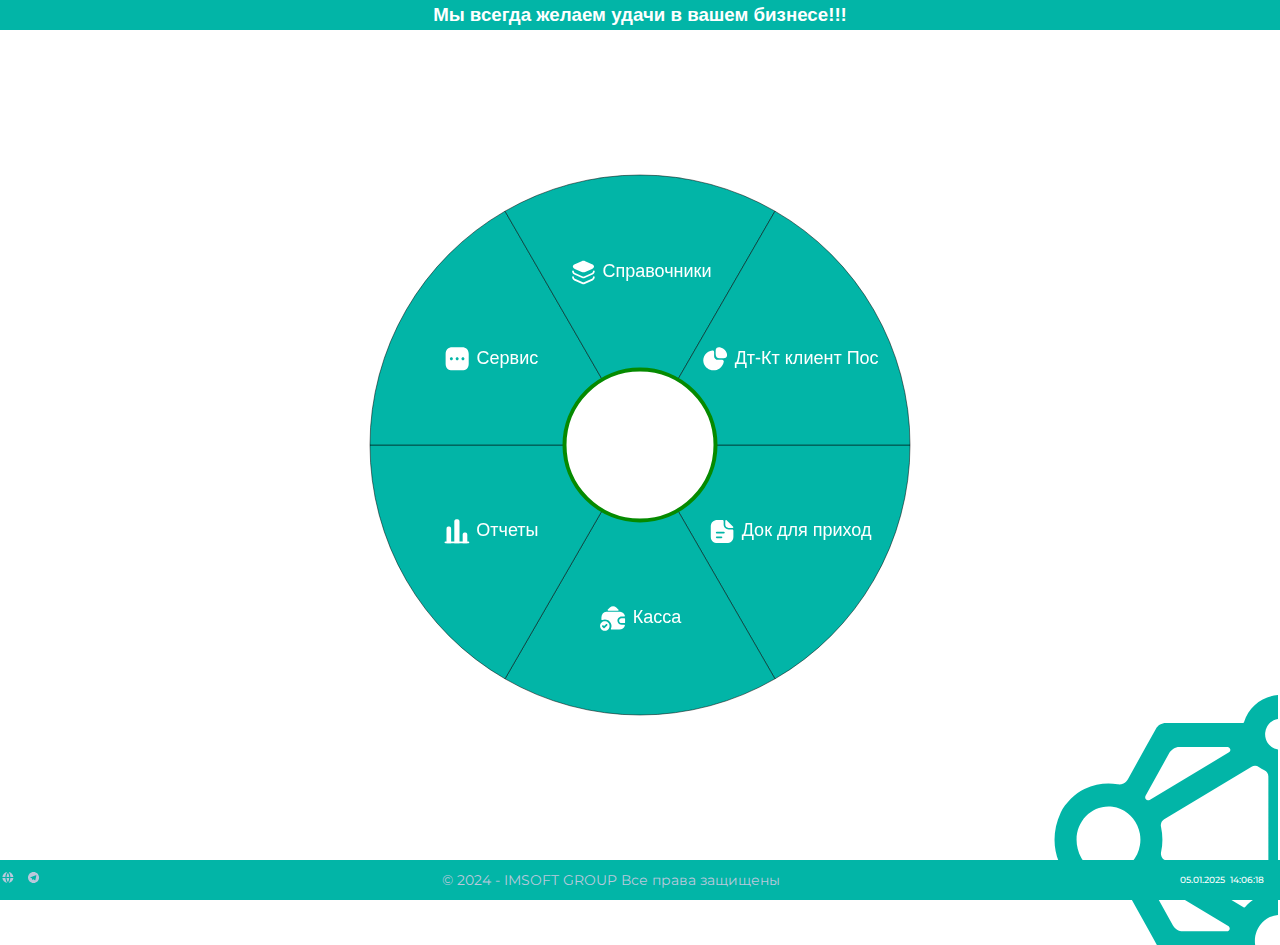
==== index.html @ 6e8627da "add imsoft-app" ====
<!DOCTYPE html>
<html lang="en">
  <head>
    <meta charset="UTF-8" />
    <meta name="viewport" content="width=device-width, initial-scale=1.0" />
    <title>IMSOFT</title>
    <link rel="icon" href="./icons/logo.svg" />
    <link rel="stylesheet" href="./style.css" />
  </head>
  <body class="body">
    <!-- header -->
    <header class="header">
      <div class="container">
        <h3>Мы всегда желаем удачи в вашем бизнесе!!!</h3>
      </div>
    </header>

    <!-- main -->
    <main class="navigation-main-container container">
      <canvas id="circleMenu"></canvas>
    </main>
    <!-- footer -->
    <footer class="footer">
      <div class="footer-container container">
        <div class="icons">
          <a href="#">
            <img src="./icons/globe.svg" alt="globe icon" />
          </a>
          <a href="#">
            <img src="./icons/telegram.svg" alt="telegram icon" />
          </a>
        </div>

        <h4 class="footer-title">© 2024 - IMSOFT GROUP Все права защищены</h4>

        <div class="footer-date">
          <p>05.01.2025</p>
          <p>14:06:18</p>
        </div>
      </div>
    </footer>
    <script src="script.js"></script>
  </body>
</html>
---- style.css ----
@import url("https://fonts.googleapis.com/css2?family=Gupter:wght@100;200;300;400;500;600;700&display=swap");
@import url(https://fonts.googleapis.com/css2?family=Montserrat:wght@100;200;300;400;500;600;800;900&display=swap);
@import url("https://fonts.googleapis.com/css2?family=Inter:wght@100;200;300;400;500;600;800;900&display=swap");
:root {
  --primary-color: rgba(2, 181, 167, 1);
  --color-light: #ffffff;
  --color-light-50: #eaedf2;
  --color-text: rgba(186, 200, 220, 1);
}

/* global styles */
* {
  margin: 0;
  padding: 0;
  box-sizing: border-box;
}

html,
body {
  height: 100%;
  display: flex;
  flex-direction: column;
}

body {
  font-family: Arial, sans-serif;
  line-height: 1.6;
  background-color: var(--color-light-50);
  min-height: 100vh;
}

.body {
  position: relative;
  background-color: var(--color-light);
  overflow-x: hidden;
}
.body::before {
  content: "";
  position: absolute;
  bottom: -5%;
  right: -5%;
  z-index: -1;
  width: 290px;
  height: 250px;
  background-image: url("./icons/big-logo.svg");
  background-repeat: no-repeat;
}
.container {
  max-width: 1300px;
  width: 100%;
  padding: 0;
  margin: 0 auto;
}
a {
  text-decoration: none;
}

/* header style */
.header {
  background-color: var(--primary-color);
}
.header h3 {
  color: var(--color-light);
  text-align: center;
}
main {
  flex: 1;
}
.main-container {
  padding: 25px 0;
}
/* navigation circle */

.navigation-main-container {
  display: flex;
  align-items: center;
  justify-content: center;
}
canvas {
  display: block;
  margin: 0 auto;
}

/* footer */
.footer {
  background-color: var(--primary-color);
  color: white;
  text-align: center;
  font-family: "Montserrat", sans-serif;
  padding: 7px 0;
}

.footer-container {
  display: flex;
  align-items: center;
  justify-content: space-between;
}

.icons {
  display: flex;
  align-items: center;
  justify-content: center;
}
.icons a img {
  width: 15px;
  height: 15px;
}
.icons a:nth-child(1) {
  margin-right: 11px;
}

.footer-title {
  font-size: 14px;
  font-weight: 400;
  color: var(--color-text);
}

.footer-date {
  width: 100px;
  display: flex;
  align-items: center;
  column-gap: 5px;
}
.footer-date {
  font-size: 9px;
  font-weight: 500;
  color: var(--color-light);
}

/* main card */

.main-card {
  width: 100%;
  height: 100%;
  background-color: var(--color-light);
  border-radius: 25px;
  padding: 30px 0;

  display: flex;
  align-items: center;
  flex-direction: column;
}

.logo {
  width: 226px;
  height: 50px;
  margin-bottom: 26px;
}

/* main content */
.main-content-columns-1 {
  display: grid;
  grid-template-columns: 280px;
  row-gap: 20px;
  align-items: center;
  justify-content: center;
}
.main-content-columns-2 {
  display: grid;
  grid-template-columns: repeat(2, 280px);
  align-items: center;
  justify-content: center;
  column-gap: 30px;
  row-gap: 20px;
  margin-bottom: 40px;
}
.main-content-columns-3 {
  display: grid;
  grid-template-columns: repeat(3, 280px);
  align-items: center;
  justify-content: center;
  column-gap: 30px;
  row-gap: 20px;
}

/* main content card */
.main-content-card {
  width: 280px;
  padding: 9px 0px 9px 31px;
  background-color: var(--primary-color);
  border-radius: 15px;

  display: flex;
  align-items: center;
  column-gap: 29px;
}
.main-content-columns-3 .main-content-card:last-child {
  grid-column: 2 / 3;
  justify-self: center;
  align-self: center;
}

.main-content-card img {
  width: 39px;
  height: 39px;
  object-fit: contain;
}
.main-content-card h4 {
  color: var(--color-light);
  font-size: 22px;
  font-weight: 500;
  font-family: "Inter", sans-serif;
}

.main-content-button {
  width: 500px;
  background-color: var(--primary-color);
  border-radius: 15px;
  text-align: center;
  display: flex;
  align-items: center;
  justify-content: center;
  column-gap: 20px;
  margin: 0 auto;
  color: var(--color-light);
  font-size: 22px;
}
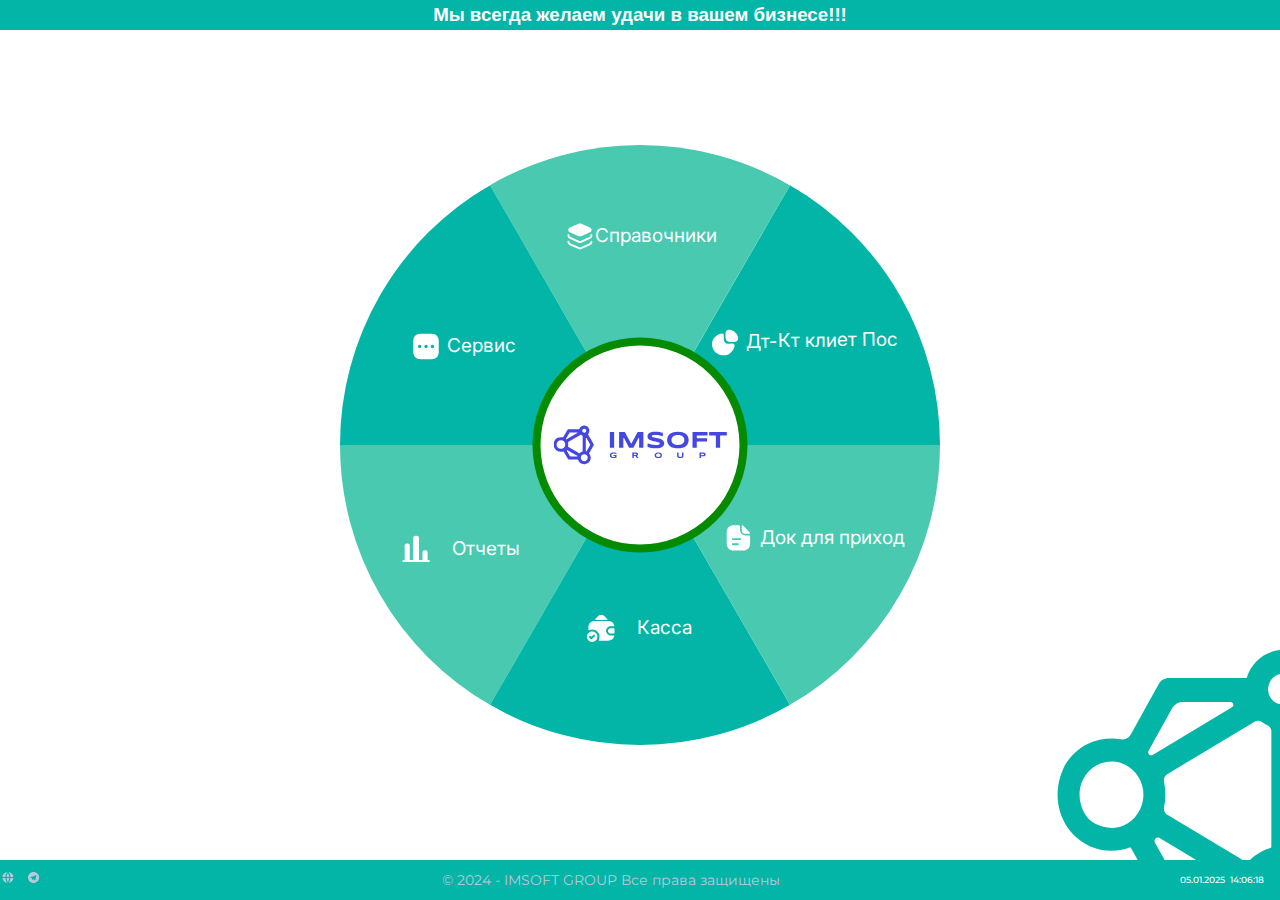
==== commit cd4e76b8: "fixed navigation circle" ====
--- a/index.html
+++ b/index.html
@@ -5,7 +5,9 @@
     <meta name="viewport" content="width=device-width, initial-scale=1.0" />
     <title>IMSOFT</title>
     <link rel="icon" href="./icons/logo.svg" />
+
     <link rel="stylesheet" href="./style.css" />
+    <style></style>
   </head>
   <body class="body">
     <!-- header -->
@@ -17,7 +19,72 @@
 
     <!-- main -->
     <main class="navigation-main-container container">
-      <canvas id="circleMenu"></canvas>
+      <ul class="menu">
+        <li class="one">
+          <a href="#">
+            <span class="icon">
+              <img src="./icons/navigation/клиет.svg" alt="icons" />
+              <p>Дт-Кт клиет Пос</p>
+            </span>
+          </a>
+        </li>
+        <li class="two">
+          <a href="#">
+            <span class="icon">
+              <img src="./icons/navigation/cправочники.svg" alt="icons" />
+              <p>Справочники</p>
+            </span>
+          </a>
+        </li>
+        <li class="three">
+          <a href="#">
+            <span class="icon">
+              <img src="./icons/navigation/cервис.svg" alt="icons" />
+              <p>Сервис</p>
+            </span>
+          </a>
+        </li>
+        <li class="four">
+          <a href="#">
+            <span class="icon">
+              <img src="./icons/navigation/oтчеты.svg" alt="icon" />
+              <p>Отчеты</p>
+            </span>
+          </a>
+        </li>
+        <li class="five">
+          <a href="#">
+            <span class="icon">
+              <img src="./icons/navigation/касса.svg" alt="icon" />
+              <p>Касса</p>
+            </span>
+          </a>
+        </li>
+        <li class="six">
+          <a href="#">
+            <span class="icon">
+              <img src="./icons/navigation/приход.svg" alt="icon" />
+              <p>Док для приход</p>
+            </span>
+          </a>
+        </li>
+        <div class="close">
+          <img src="./icons/logo.svg" alt="logo" />
+        </div>
+      </ul>
+      <svg height="0" width="0">
+        <defs>
+          <clipPath clipPathUnits="objectBoundingBox" id="sector">
+            <path
+              fill="none"
+              stroke="#111"
+              stroke-width="1"
+              class="sector"
+              d="M0.5,0.5 l0.5,0 A0.5,0.5 0 0,0 0.75,.066987298 z"
+            ></path>
+          </clipPath>
+        </defs>
+      </svg>
     </main>
     <!-- footer -->
     <footer class="footer">
--- a/style.css
+++ b/style.css
@@ -3,6 +3,7 @@
 @import url("https://fonts.googleapis.com/css2?family=Inter:wght@100;200;300;400;500;600;800;900&display=swap");
 :root {
   --primary-color: rgba(2, 181, 167, 1);
+  --primary-color-20: #48c9b0;
   --color-light: #ffffff;
   --color-light-50: #eaedf2;
   --color-text: rgba(186, 200, 220, 1);
@@ -37,9 +38,9 @@
 .body::before {
   content: "";
   position: absolute;
-  bottom: -5%;
-  right: -5%;
-  z-index: -1;
+  bottom: 0;
+  right: -5.2%;
+  z-index: -2;
   width: 290px;
   height: 250px;
   background-image: url("./icons/big-logo.svg");
@@ -76,9 +77,161 @@
   align-items: center;
   justify-content: center;
 }
-canvas {
+.menu {
+  padding: 0;
+  list-style: none;
+  position: relative;
+  margin: 30px auto;
+  width: 600px;
+  height: 600px;
+  padding-top: 70%;
+}
+
+@media all and (min-width: 700px) {
+  .menu {
+    padding: 0;
+  }
+}
+
+.menu li {
+  position: absolute;
+  top: 0;
+  left: 0;
+  width: 100%;
+  height: 100%;
+  clip-path: url(#sector);
+  transition: 0.2s;
+}
+
+.menu li a {
   display: block;
-  margin: 0 auto;
+  width: 100%;
+  height: 100%;
+}
+
+.menu li:hover {
+  opacity: 0.8;
+}
+
+.one {
+  background-color: var(--primary-color);
+  transform: rotate(0deg);
+}
+
+.one .icon {
+  transform: rotate(-1deg);
+  display: flex;
+  align-items: center;
+  justify-content: center;
+  column-gap: 5px;
+}
+.two {
+  background-color: var(--primary-color-20);
+  transform: rotate(-60deg);
+}
+.three {
+  background-color: var(--primary-color);
+  transform: rotate(-120deg);
+  position: relative;
+}
+.three .icon {
+  position: absolute;
+  left: 65%;
+  transform: rotate(120deg);
+  display: flex;
+  align-items: center;
+  justify-content: center;
+}
+.three .icon img {
+  margin-right: 5px;
+}
+.four {
+  position: relative;
+  background-color: var(--primary-color-20);
+  transform: rotate(-180deg);
+}
+
+.four .icon {
+  position: absolute;
+  right: 10%;
+  transform: rotate(180deg);
+}
+
+.four .icon img {
+  margin-right: 20px;
+}
+.five {
+  position: relative;
+  background-color: var(--primary-color);
+  transform: rotate(-240deg);
+}
+
+.five .icon {
+  position: absolute;
+  left: 60%;
+  bottom: 60%;
+  display: flex;
+  align-items: center;
+  justify-content: center;
+  column-gap: 20px;
+  transform: rotate(240deg);
+}
+
+.six {
+  background-color: var(--primary-color-20);
+  transform: rotate(-300deg);
+}
+
+.six .icon {
+  transform: rotate(-60deg);
+  display: flex;
+  align-items: center;
+  justify-content: center;
+  column-gap: 5px;
+}
+
+.icon {
+  position: absolute;
+  right: 7%;
+  top: 30%;
+  transform: rotate(60deg);
+  display: flex;
+  align-items: center;
+  color: var(--color-light);
+  color: #2e4040;
+  font-size: 25px;
+}
+
+.icon img {
+  width: 32px;
+  height: 32px;
+  object-fit: contain;
+}
+.icon p {
+  color: var(--color-light);
+  font-size: 19px;
+  font-weight: 400;
+  font-family: "Inter", sans-serif;
+}
+ul .close {
+  width: 215px;
+  height: 215px;
+  background: white;
+  border-radius: 50%;
+  position: absolute;
+  top: 50%;
+  left: 50%;
+  z-index: 100;
+  transform: translate(-50%, -50%);
+  border: 8px solid rgba(5, 138, 0, 1);
+  display: flex;
+  align-items: center;
+  justify-content: center;
+}
+
+ul .close img {
+  width: 174px;
+  height: 45px;
 }
 
 /* footer */
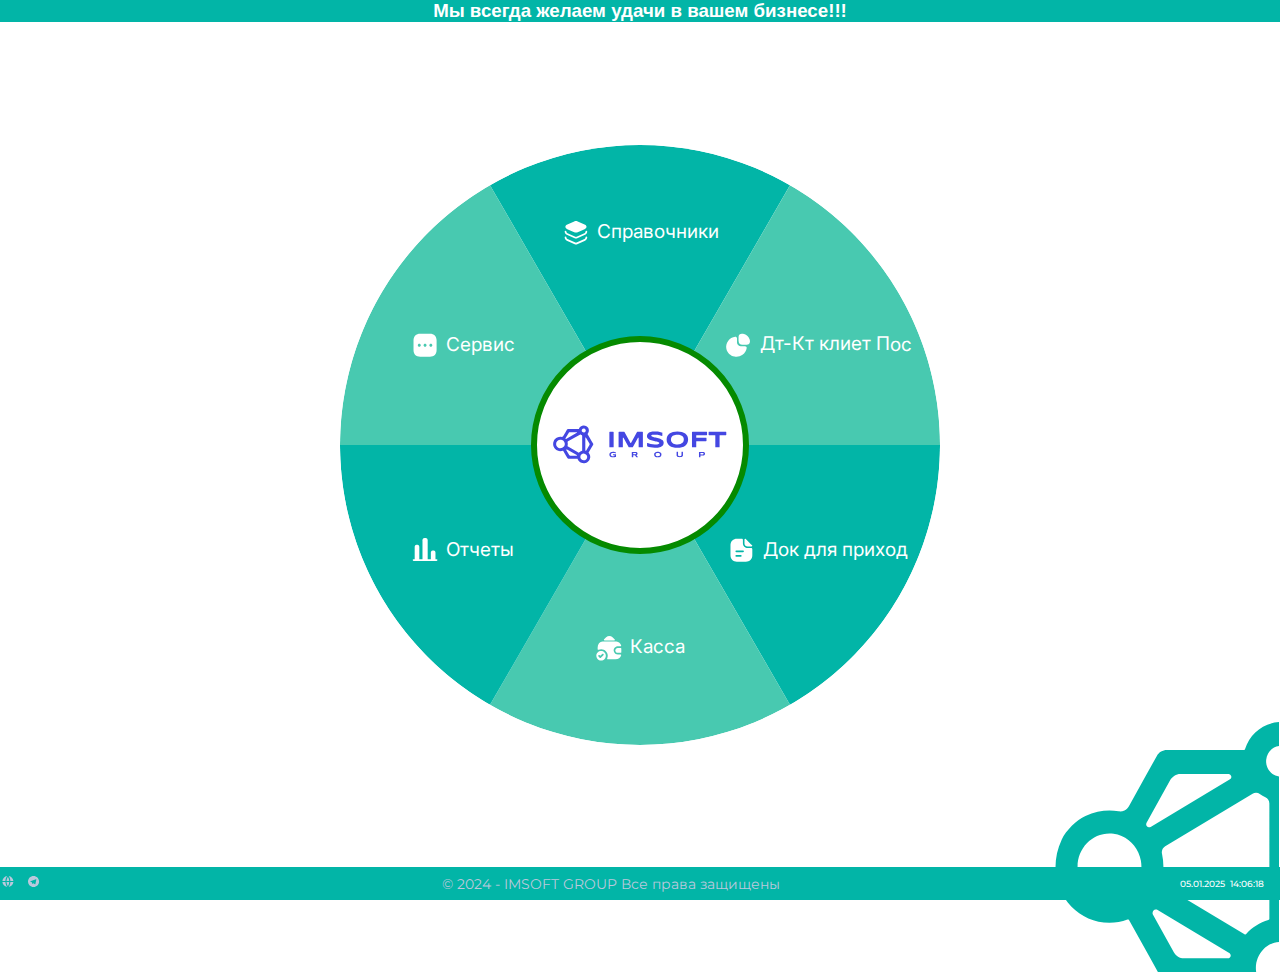
==== commit 03691b04: "fixed  circle menu new html and css code" ====
--- a/index.html
+++ b/index.html
@@ -5,9 +5,7 @@
     <meta name="viewport" content="width=device-width, initial-scale=1.0" />
     <title>IMSOFT</title>
     <link rel="icon" href="./icons/logo.svg" />
-
     <link rel="stylesheet" href="./style.css" />
-    <style></style>
   </head>
   <body class="body">
     <!-- header -->
@@ -19,72 +17,59 @@
 
     <!-- main -->
     <main class="navigation-main-container container">
-      <ul class="menu">
-        <li class="one">
-          <a href="#">
-            <span class="icon">
-              <img src="./icons/navigation/клиет.svg" alt="icons" />
-              <p>Дт-Кт клиет Пос</p>
-            </span>
+      <ul class="active">
+        <li>
+          <a href="./cправочники.html">
+            <div>
+              <img src="./icons/navigation/cправочники.svg" alt="Справочники" />
+              <p>Справочники</p>
+            </div>
           </a>
         </li>
-        <li class="two">
-          <a href="#">
-            <span class="icon">
-              <img src="./icons/navigation/cправочники.svg" alt="icons" />
-              <p>Справочники</p>
-            </span>
+        <li>
+          <a href="./клиент.html">
+            <div>
+              <img src="./icons/navigation/клиет.svg" alt="Дт-Кт клиет Пос" />
+              <p>Дт-Кт клиет Пос</p>
+            </div>
           </a>
         </li>
-        <li class="three">
-          <a href="#">
-            <span class="icon">
-              <img src="./icons/navigation/cервис.svg" alt="icons" />
-              <p>Сервис</p>
-            </span>
+        <li>
+          <a href="./док-приход.html">
+            <div>
+              <img src="./icons/navigation/приход.svg" alt="Док для приход" />
+              <p>Док для приход</p>
+            </div>
           </a>
         </li>
-        <li class="four">
-          <a href="#">
-            <span class="icon">
-              <img src="./icons/navigation/oтчеты.svg" alt="icon" />
-              <p>Отчеты</p>
-            </span>
+        <li>
+          <a href="./касса.html">
+            <div>
+              <img src="./icons/navigation/касса.svg" alt="Касса" />
+              <p>Касса</p>
+            </div>
           </a>
         </li>
-        <li class="five">
-          <a href="#">
-            <span class="icon">
-              <img src="./icons/navigation/касса.svg" alt="icon" />
-              <p>Касса</p>
-            </span>
+        <li>
+          <a href="./oтчеты.html">
+            <div>
+              <img src="./icons/navigation/oтчеты.svg" alt="" />
+              <p>Отчеты</p>
+            </div>
           </a>
         </li>
-        <li class="six">
-          <a href="#">
-            <span class="icon">
-              <img src="./icons/navigation/приход.svg" alt="icon" />
-              <p>Док для приход</p>
-            </span>
+        <li>
+          <a href="./сервис .html">
+            <div>
+              <img src="./icons/navigation/cервис.svg" alt="Сервис" />
+              <p>Сервис</p>
+            </div>
           </a>
         </li>
         <div class="close">
           <img src="./icons/logo.svg" alt="logo" />
         </div>
       </ul>
-      <svg height="0" width="0">
-        <defs>
-          <clipPath clipPathUnits="objectBoundingBox" id="sector">
-            <path
-              fill="none"
-              stroke="#111"
-              stroke-width="1"
-              class="sector"
-              d="M0.5,0.5 l0.5,0 A0.5,0.5 0 0,0 0.75,.066987298 z"
-            ></path>
-          </clipPath>
-        </defs>
-      </svg>
     </main>
     <!-- footer -->
     <footer class="footer">
@@ -106,6 +91,5 @@
         </div>
       </div>
     </footer>
-    <script src="script.js"></script>
   </body>
 </html>
--- a/style.css
+++ b/style.css
@@ -7,6 +7,7 @@
   --color-light: #ffffff;
   --color-light-50: #eaedf2;
   --color-text: rgba(186, 200, 220, 1);
+  --border-color: rgba(5, 138, 0, 1);
 }
 
 /* global styles */
@@ -16,30 +17,30 @@
   box-sizing: border-box;
 }
 
-html,
-body {
-  height: 100%;
-  display: flex;
-  flex-direction: column;
-}
-
 body {
   font-family: Arial, sans-serif;
-  line-height: 1.6;
   background-color: var(--color-light-50);
-  min-height: 100vh;
+  margin: 0;
+  padding: 0;
+  display: flex;
+  flex-direction: column;
+  height: 100vh;
+}
+main {
+  flex-grow: 1;
 }
 
 .body {
   position: relative;
+  overflow-x: hidden;
   background-color: var(--color-light);
-  overflow-x: hidden;
+  height: 100vh;
 }
 .body::before {
   content: "";
   position: absolute;
-  bottom: 0;
-  right: -5.2%;
+  bottom: -8%;
+  right: -5.1%;
   z-index: -2;
   width: 290px;
   height: 250px;
@@ -64,174 +65,195 @@
   color: var(--color-light);
   text-align: center;
 }
-main {
-  flex: 1;
-}
+
 .main-container {
   padding: 25px 0;
 }
 /* navigation circle */
 
 .navigation-main-container {
-  display: flex;
-  align-items: center;
-  justify-content: center;
-}
-.menu {
+  padding: 25px 0;
+  display: flex;
+  align-items: center;
+  justify-content: center;
+  flex: 1;
+}
+ul {
+  list-style-type: none;
+  margin: 0;
   padding: 0;
-  list-style: none;
   position: relative;
-  margin: 30px auto;
   width: 600px;
   height: 600px;
-  padding-top: 70%;
-}
-
-@media all and (min-width: 700px) {
-  .menu {
-    padding: 0;
-  }
-}
-
-.menu li {
+  overflow: hidden;
+  border-radius: 50%;
+}
+ul li {
   position: absolute;
-  top: 0;
-  left: 0;
-  width: 100%;
-  height: 100%;
-  clip-path: url(#sector);
-  transition: 0.2s;
-}
-
-.menu li a {
-  display: block;
-  width: 100%;
-  height: 100%;
-}
-
-.menu li:hover {
-  opacity: 0.8;
-}
-
-.one {
-  background-color: var(--primary-color);
-  transform: rotate(0deg);
-}
-
-.one .icon {
-  transform: rotate(-1deg);
-  display: flex;
-  align-items: center;
-  justify-content: center;
-  column-gap: 5px;
-}
-.two {
-  background-color: var(--primary-color-20);
+  width: 300px;
+  height: 300px;
+  -webkit-transform-origin: 100% 100%;
+  overflow: hidden;
+}
+ul li a {
+  color: #fcd1d5;
+  display: block;
+  width: 600px;
+  height: 600px;
+  border-radius: 50%;
+  text-align: center;
+  background: var(--primary-color-20);
+  overflow: hidden;
+  font-size: 25px;
+  color: var(--color-light);
+  transition: 0.3s ease-in-out all;
+  padding-top: 60px;
+}
+
+ul li:nth-child(odd) a {
+  background: var(--primary-color);
+}
+ul li a:hover {
+  background: #138d75;
+}
+ul li:nth-child(1) {
+  display: block;
+  -moz-transform: rotate(60deg) skew(30deg);
+  -ms-transform: rotate(60deg) skew(30deg);
+  -webkit-transform: rotate(60deg) skew(30deg);
+  transform: rotate(60deg) skew(30deg);
+}
+ul li:nth-child(1) a {
+  line-height: 50px;
+  -moz-transform: skew(-30deg) rotate(-60deg);
+  -ms-transform: skew(-30deg) rotate(-60deg);
+  -webkit-transform: skew(-30deg) rotate(-60deg);
+  transform: skew(-30deg) rotate(-60deg);
+}
+
+ul li:nth-child(2) {
+  display: block;
+  -moz-transform: rotate(120deg) skew(30deg);
+  -ms-transform: rotate(120deg) skew(30deg);
+  -webkit-transform: rotate(120deg) skew(30deg);
+  transform: rotate(120deg) skew(30deg);
+}
+
+ul li:nth-child(2) a {
+  line-height: 70px;
+  -moz-transform: skew(-30deg) rotate(-60deg);
+  -ms-transform: skew(-30deg) rotate(-60deg);
+  -webkit-transform: skew(-30deg) rotate(-60deg);
+  transform: skew(-30deg) rotate(-60deg);
+}
+ul li:nth-child(2) a div {
   transform: rotate(-60deg);
 }
-.three {
-  background-color: var(--primary-color);
+ul li:nth-child(3) {
+  display: block;
+  -moz-transform: rotate(180deg) skew(30deg);
+  -ms-transform: rotate(180deg) skew(30deg);
+  -webkit-transform: rotate(180deg) skew(30deg);
+  transform: rotate(180deg) skew(30deg);
+}
+ul li:nth-child(3) a {
+  line-height: 70px;
+  -moz-transform: skew(-30deg) rotate(-60deg);
+  -ms-transform: skew(-30deg) rotate(-60deg);
+  -webkit-transform: skew(-30deg) rotate(-60deg);
+  transform: skew(-30deg) rotate(-60deg);
+}
+ul li:nth-child(3) a div {
   transform: rotate(-120deg);
-  position: relative;
-}
-.three .icon {
-  position: absolute;
-  left: 65%;
+}
+ul li:nth-child(4) {
+  display: block;
+  -moz-transform: rotate(240deg) skew(30deg);
+  -ms-transform: rotate(240deg) skew(30deg);
+  -webkit-transform: rotate(240deg) skew(30deg);
+  transform: rotate(240deg) skew(30deg);
+}
+ul li:nth-child(4) a {
+  line-height: 80px;
+  -moz-transform: skew(-30deg) rotate(-60deg);
+  -ms-transform: skew(-30deg) rotate(-60deg);
+  -webkit-transform: skew(-30deg) rotate(-60deg);
+  transform: skew(-30deg) rotate(-60deg);
+}
+ul li:nth-child(4) a div {
+  transform: rotate(180deg);
+}
+ul li:nth-child(5) {
+  display: block;
+  -moz-transform: rotate(300deg) skew(30deg);
+  -ms-transform: rotate(300deg) skew(30deg);
+  -webkit-transform: rotate(300deg) skew(30deg);
+  transform: rotate(300deg) skew(30deg);
+}
+ul li:nth-child(5) a {
+  line-height: 70px;
+  -moz-transform: skew(-30deg) rotate(-60deg);
+  -ms-transform: skew(-30deg) rotate(-60deg);
+  -webkit-transform: skew(-30deg) rotate(-60deg);
+  transform: skew(-30deg) rotate(-60deg);
+}
+ul li:nth-child(5) a div {
   transform: rotate(120deg);
-  display: flex;
-  align-items: center;
-  justify-content: center;
-}
-.three .icon img {
-  margin-right: 5px;
-}
-.four {
-  position: relative;
-  background-color: var(--primary-color-20);
-  transform: rotate(-180deg);
-}
-
-.four .icon {
-  position: absolute;
-  right: 10%;
-  transform: rotate(180deg);
-}
-
-.four .icon img {
-  margin-right: 20px;
-}
-.five {
-  position: relative;
-  background-color: var(--primary-color);
-  transform: rotate(-240deg);
-}
-
-.five .icon {
-  position: absolute;
-  left: 60%;
-  bottom: 60%;
-  display: flex;
-  align-items: center;
-  justify-content: center;
-  column-gap: 20px;
-  transform: rotate(240deg);
-}
-
-.six {
-  background-color: var(--primary-color-20);
-  transform: rotate(-300deg);
-}
-
-.six .icon {
-  transform: rotate(-60deg);
-  display: flex;
-  align-items: center;
-  justify-content: center;
-  column-gap: 5px;
-}
-
-.icon {
-  position: absolute;
-  right: 7%;
-  top: 30%;
+}
+ul li:nth-child(6) {
+  display: block;
+  -moz-transform: rotate(360deg) skew(30deg);
+  -ms-transform: rotate(360deg) skew(30deg);
+  -webkit-transform: rotate(360deg) skew(30deg);
+  transform: rotate(360deg) skew(30deg);
+}
+ul li:nth-child(6) a {
+  line-height: 70px;
+  -moz-transform: skew(-30deg) rotate(-60deg);
+  -ms-transform: skew(-30deg) rotate(-60deg);
+  -webkit-transform: skew(-30deg) rotate(-60deg);
+  transform: skew(-30deg) rotate(-60deg);
+}
+ul li:nth-child(6) a div {
   transform: rotate(60deg);
-  display: flex;
-  align-items: center;
-  color: var(--color-light);
-  color: #2e4040;
-  font-size: 25px;
-}
-
-.icon img {
-  width: 32px;
-  height: 32px;
-  object-fit: contain;
-}
-.icon p {
-  color: var(--color-light);
-  font-size: 19px;
-  font-weight: 400;
-  font-family: "Inter", sans-serif;
 }
 ul .close {
-  width: 215px;
-  height: 215px;
+  width: 218px;
+  height: 218px;
   background: white;
+  border: 6px solid var(--border-color);
   border-radius: 50%;
   position: absolute;
+  left: 50%;
   top: 50%;
-  left: 50%;
-  z-index: 100;
   transform: translate(-50%, -50%);
-  border: 8px solid rgba(5, 138, 0, 1);
-  display: flex;
-  align-items: center;
-  justify-content: center;
-}
-
+  display: flex;
+  align-items: center;
+  justify-content: center;
+}
+
+ul li a img,
+ul li a p {
+  display: inline-block;
+  vertical-align: middle;
+}
+
+ul li a img {
+  width: 29px;
+  height: 29px;
+  object-fit: contain;
+}
+ul li a p {
+  font-size: 19px;
+  font-family: "Inter", sans-serif;
+  font-weight: 400;
+  /* padding-top: 20px; */
+  line-height: 22px;
+}
 ul .close img {
   width: 174px;
   height: 45px;
+  object-fit: contain;
 }
 
 /* footer */
@@ -241,6 +263,7 @@
   text-align: center;
   font-family: "Montserrat", sans-serif;
   padding: 7px 0;
+  z-index: 10;
 }
 
 .footer-container {
